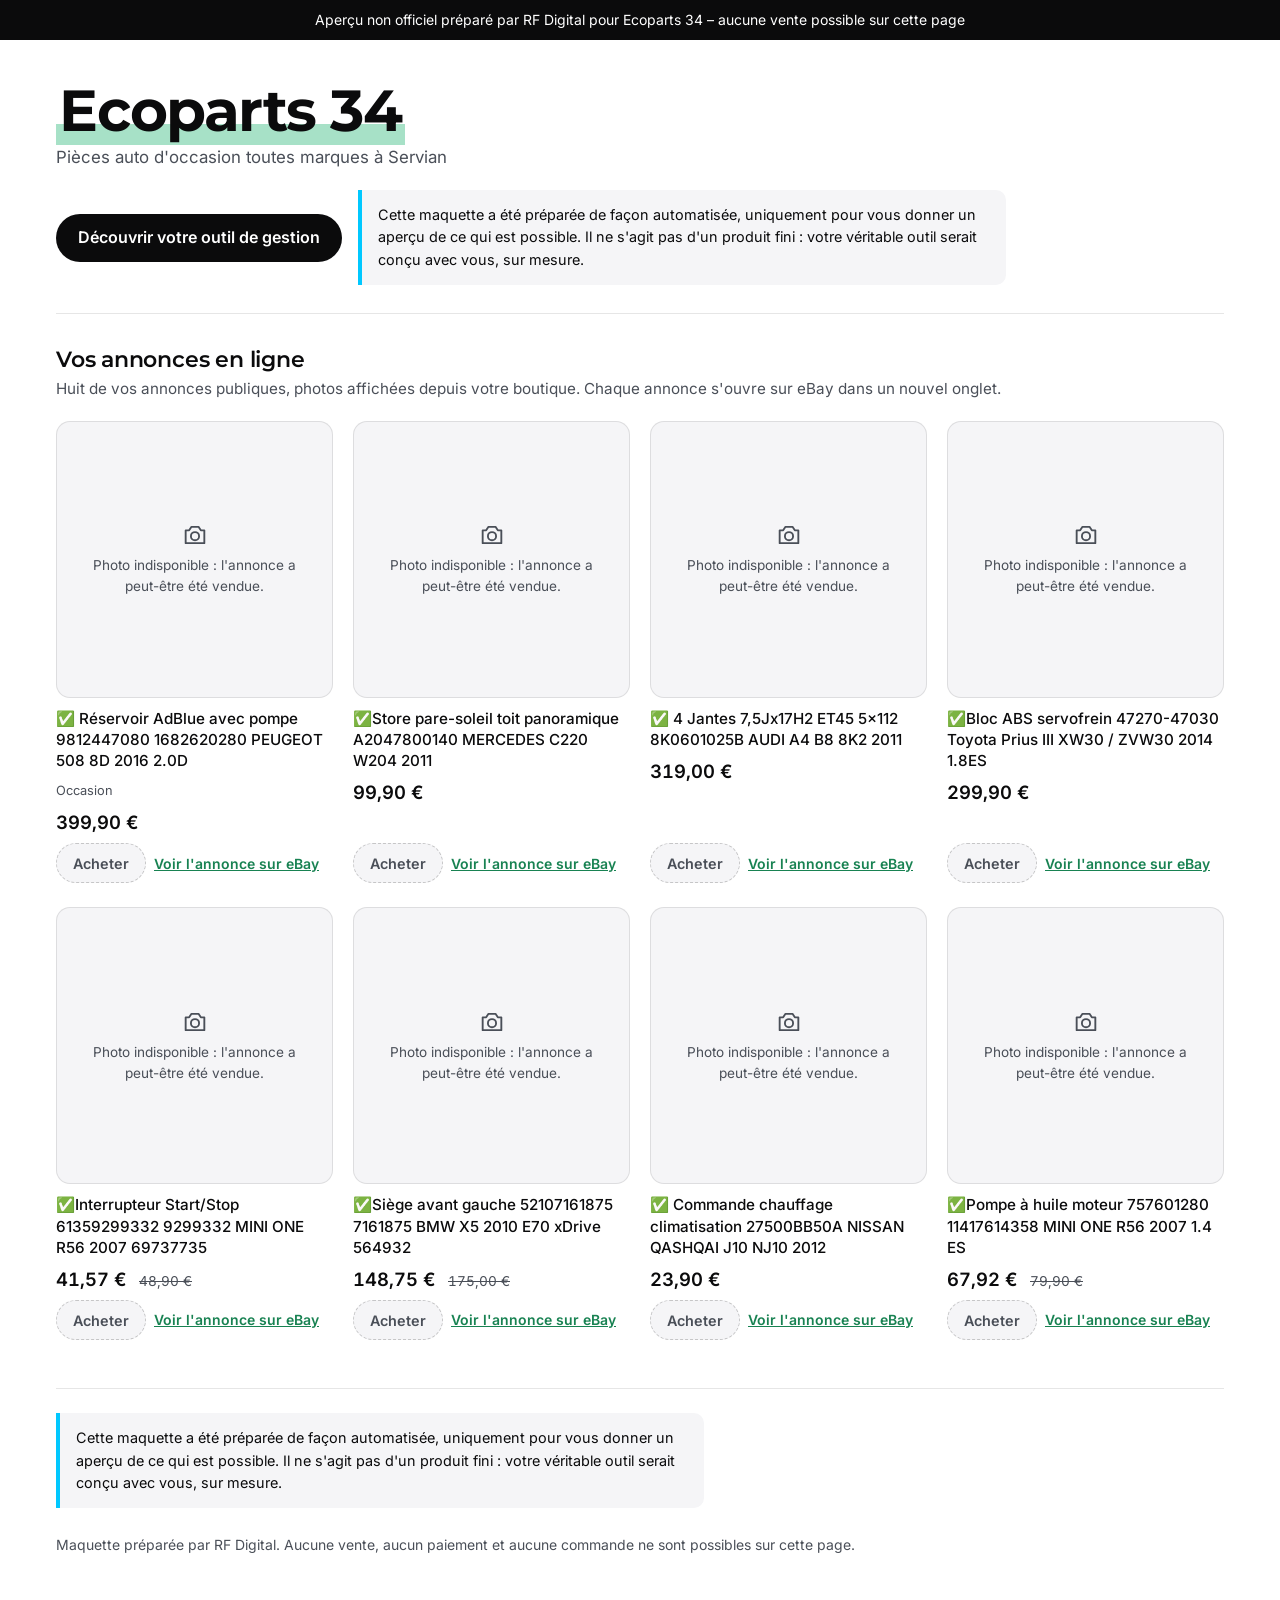
==== aw0zcpikzmxe0iu8fbo44axd/index.html @ 42fa00a5 "Pages d'aperçu" ====
<!doctype html>
<html lang="fr" data-theme="light">
<head>
<meta charset="utf-8">
<meta name="viewport" content="width=device-width, initial-scale=1">
<meta name="robots" content="noindex, nofollow">
<title>Ecoparts 34 – aperçu de boutique</title>
<link rel="stylesheet" href="../assets/css/maquette.css">
<style>:root { --accent: #22B573; --accent-doux: #A7E1C7; --accent-encre: #188252; }</style>
</head>
<body class="">
<p class="bandeau" role="note">Aperçu non officiel préparé par RF Digital pour Ecoparts 34 – aucune vente possible sur cette page</p>
<div class="b-page">
 <header class="b-tete">
  <div class="b-marque">
   <img class="b-logo" src="https://i.ebayimg.com/images/g/XvEAAOSwRB1nmhYE/s-l500.jpg" alt="Logo Ecoparts 34" referrerpolicy="no-referrer" onerror="this.remove()">
   <div>
    <h1 class="b-nom"><span>Ecoparts 34</span></h1>
    <p class="b-sous">Pièces auto d&#x27;occasion toutes marques à Servian</p>
   </div>
  </div>
  <div class="b-actions">
   <a class="btn" href="outil.html">Découvrir votre outil de gestion</a>
   <p class="avertissement">Cette maquette a été préparée de façon automatisée, uniquement pour vous donner un aperçu de ce qui est possible. Il ne s&#x27;agit pas d&#x27;un produit fini : votre véritable outil serait conçu avec vous, sur mesure.</p>
  </div>
 </header>

 <section class="b-section" aria-labelledby="t-annonces">
  <h2 id="t-annonces">Vos annonces en ligne</h2>
  <p>Huit de vos annonces publiques, photos affichées depuis votre boutique. Chaque annonce s'ouvre sur eBay dans un nouvel onglet.</p>
  <ul class="b-grille">
  <li class="b-carte">
   <a class="b-photo" href="https://www.ebay.fr/itm/366834408251" target="_blank" rel="noopener noreferrer" tabindex="-1" aria-hidden="true">
    <img src="https://i.ebayimg.com/images/g/AywAAeSwBpBrBKLU/s-l500.jpg" alt="" loading="lazy" referrerpolicy="no-referrer" onload="if(this.naturalWidth<=100&&this.naturalHeight<=100)this.onerror()" onerror="this.onerror=null;var p=this.parentNode;this.remove();p.insertAdjacentHTML('beforeend',document.getElementById('photo-absente').innerHTML)">
   </a>
   <h3 class="b-titre"><a href="https://www.ebay.fr/itm/366834408251" target="_blank" rel="noopener noreferrer">✅ Réservoir AdBlue avec pompe 9812447080 1682620280 PEUGEOT 508 8D 2016 2.0D<span class="sr"> (ouvre l'annonce sur eBay dans un nouvel onglet)</span></a></h3>
   <p class="b-etat">Occasion</p>
   <p class="b-prix">399,90 €</p>
   <div class="b-boutons">
    <button class="btn btn-petit b-acheter" type="button" disabled title="Aucune vente possible sur cette page">Acheter</button>
    <a class="b-voir" href="https://www.ebay.fr/itm/366834408251" target="_blank" rel="noopener noreferrer">Voir l'annonce sur eBay</a>
   </div>
  </li>
  <li class="b-carte">
   <a class="b-photo" href="https://www.ebay.fr/itm/366832559792" target="_blank" rel="noopener noreferrer" tabindex="-1" aria-hidden="true">
    <img src="https://i.ebayimg.com/images/g/ki4AAeSwKehrBDg2/s-l500.jpg" alt="" loading="lazy" referrerpolicy="no-referrer" onload="if(this.naturalWidth<=100&&this.naturalHeight<=100)this.onerror()" onerror="this.onerror=null;var p=this.parentNode;this.remove();p.insertAdjacentHTML('beforeend',document.getElementById('photo-absente').innerHTML)">
   </a>
   <h3 class="b-titre"><a href="https://www.ebay.fr/itm/366832559792" target="_blank" rel="noopener noreferrer">✅Store pare-soleil toit panoramique A2047800140 MERCEDES C220 W204 2011<span class="sr"> (ouvre l'annonce sur eBay dans un nouvel onglet)</span></a></h3>
   
   <p class="b-prix">99,90 €</p>
   <div class="b-boutons">
    <button class="btn btn-petit b-acheter" type="button" disabled title="Aucune vente possible sur cette page">Acheter</button>
    <a class="b-voir" href="https://www.ebay.fr/itm/366832559792" target="_blank" rel="noopener noreferrer">Voir l'annonce sur eBay</a>
   </div>
  </li>
  <li class="b-carte">
   <a class="b-photo" href="https://www.ebay.fr/itm/366835046026" target="_blank" rel="noopener noreferrer" tabindex="-1" aria-hidden="true">
    <img src="https://i.ebayimg.com/images/g/ow0AAeSwcodrBZpG/s-l500.jpg" alt="" loading="lazy" referrerpolicy="no-referrer" onload="if(this.naturalWidth<=100&&this.naturalHeight<=100)this.onerror()" onerror="this.onerror=null;var p=this.parentNode;this.remove();p.insertAdjacentHTML('beforeend',document.getElementById('photo-absente').innerHTML)">
   </a>
   <h3 class="b-titre"><a href="https://www.ebay.fr/itm/366835046026" target="_blank" rel="noopener noreferrer">✅ 4 Jantes 7,5Jx17H2 ET45 5x112 8K0601025B AUDI A4 B8 8K2 2011<span class="sr"> (ouvre l'annonce sur eBay dans un nouvel onglet)</span></a></h3>
   
   <p class="b-prix">319,00 €</p>
   <div class="b-boutons">
    <button class="btn btn-petit b-acheter" type="button" disabled title="Aucune vente possible sur cette page">Acheter</button>
    <a class="b-voir" href="https://www.ebay.fr/itm/366835046026" target="_blank" rel="noopener noreferrer">Voir l'annonce sur eBay</a>
   </div>
  </li>
  <li class="b-carte">
   <a class="b-photo" href="https://www.ebay.fr/itm/366832666476" target="_blank" rel="noopener noreferrer" tabindex="-1" aria-hidden="true">
    <img src="https://i.ebayimg.com/images/g/mv4AAeSwkTprA0pB/s-l500.jpg" alt="" loading="lazy" referrerpolicy="no-referrer" onload="if(this.naturalWidth<=100&&this.naturalHeight<=100)this.onerror()" onerror="this.onerror=null;var p=this.parentNode;this.remove();p.insertAdjacentHTML('beforeend',document.getElementById('photo-absente').innerHTML)">
   </a>
   <h3 class="b-titre"><a href="https://www.ebay.fr/itm/366832666476" target="_blank" rel="noopener noreferrer">✅Bloc ABS servofrein 47270-47030 Toyota Prius III XW30 / ZVW30 2014 1.8ES<span class="sr"> (ouvre l'annonce sur eBay dans un nouvel onglet)</span></a></h3>
   
   <p class="b-prix">299,90 €</p>
   <div class="b-boutons">
    <button class="btn btn-petit b-acheter" type="button" disabled title="Aucune vente possible sur cette page">Acheter</button>
    <a class="b-voir" href="https://www.ebay.fr/itm/366832666476" target="_blank" rel="noopener noreferrer">Voir l'annonce sur eBay</a>
   </div>
  </li>
  <li class="b-carte">
   <a class="b-photo" href="https://www.ebay.fr/itm/366706567723" target="_blank" rel="noopener noreferrer" tabindex="-1" aria-hidden="true">
    <img src="https://i.ebayimg.com/images/g/rUIAAeSwPWJo-nwL/s-l500.jpg" alt="" loading="lazy" referrerpolicy="no-referrer" onload="if(this.naturalWidth<=100&&this.naturalHeight<=100)this.onerror()" onerror="this.onerror=null;var p=this.parentNode;this.remove();p.insertAdjacentHTML('beforeend',document.getElementById('photo-absente').innerHTML)">
   </a>
   <h3 class="b-titre"><a href="https://www.ebay.fr/itm/366706567723" target="_blank" rel="noopener noreferrer">✅Interrupteur Start/Stop 61359299332 9299332 MINI ONE R56 2007 69737735<span class="sr"> (ouvre l'annonce sur eBay dans un nouvel onglet)</span></a></h3>
   
   <p class="b-prix">41,57 € <s aria-label="au lieu de 48,90 €">48,90 €</s></p>
   <div class="b-boutons">
    <button class="btn btn-petit b-acheter" type="button" disabled title="Aucune vente possible sur cette page">Acheter</button>
    <a class="b-voir" href="https://www.ebay.fr/itm/366706567723" target="_blank" rel="noopener noreferrer">Voir l'annonce sur eBay</a>
   </div>
  </li>
  <li class="b-carte">
   <a class="b-photo" href="https://www.ebay.fr/itm/366688761932" target="_blank" rel="noopener noreferrer" tabindex="-1" aria-hidden="true">
    <img src="https://i.ebayimg.com/images/g/D4gAAeSwxl5qq7mk/s-l500.jpg" alt="" loading="lazy" referrerpolicy="no-referrer" onload="if(this.naturalWidth<=100&&this.naturalHeight<=100)this.onerror()" onerror="this.onerror=null;var p=this.parentNode;this.remove();p.insertAdjacentHTML('beforeend',document.getElementById('photo-absente').innerHTML)">
   </a>
   <h3 class="b-titre"><a href="https://www.ebay.fr/itm/366688761932" target="_blank" rel="noopener noreferrer">✅Siège avant gauche 52107161875 7161875 BMW X5 2010 E70 xDrive 564932<span class="sr"> (ouvre l'annonce sur eBay dans un nouvel onglet)</span></a></h3>
   
   <p class="b-prix">148,75 € <s aria-label="au lieu de 175,00 €">175,00 €</s></p>
   <div class="b-boutons">
    <button class="btn btn-petit b-acheter" type="button" disabled title="Aucune vente possible sur cette page">Acheter</button>
    <a class="b-voir" href="https://www.ebay.fr/itm/366688761932" target="_blank" rel="noopener noreferrer">Voir l'annonce sur eBay</a>
   </div>
  </li>
  <li class="b-carte">
   <a class="b-photo" href="https://www.ebay.fr/itm/366797331532" target="_blank" rel="noopener noreferrer" tabindex="-1" aria-hidden="true">
    <img src="https://i.ebayimg.com/images/g/oWcAAeSwRHlq8hNI/s-l500.jpg" alt="" loading="lazy" referrerpolicy="no-referrer" onload="if(this.naturalWidth<=100&&this.naturalHeight<=100)this.onerror()" onerror="this.onerror=null;var p=this.parentNode;this.remove();p.insertAdjacentHTML('beforeend',document.getElementById('photo-absente').innerHTML)">
   </a>
   <h3 class="b-titre"><a href="https://www.ebay.fr/itm/366797331532" target="_blank" rel="noopener noreferrer">✅ Commande chauffage climatisation 27500BB50A NISSAN QASHQAI J10 NJ10 2012<span class="sr"> (ouvre l'annonce sur eBay dans un nouvel onglet)</span></a></h3>
   
   <p class="b-prix">23,90 €</p>
   <div class="b-boutons">
    <button class="btn btn-petit b-acheter" type="button" disabled title="Aucune vente possible sur cette page">Acheter</button>
    <a class="b-voir" href="https://www.ebay.fr/itm/366797331532" target="_blank" rel="noopener noreferrer">Voir l'annonce sur eBay</a>
   </div>
  </li>
  <li class="b-carte">
   <a class="b-photo" href="https://www.ebay.fr/itm/366706617928" target="_blank" rel="noopener noreferrer" tabindex="-1" aria-hidden="true">
    <img src="https://i.ebayimg.com/images/g/FGsAAeSwJYJqv-hn/s-l500.jpg" alt="" loading="lazy" referrerpolicy="no-referrer" onload="if(this.naturalWidth<=100&&this.naturalHeight<=100)this.onerror()" onerror="this.onerror=null;var p=this.parentNode;this.remove();p.insertAdjacentHTML('beforeend',document.getElementById('photo-absente').innerHTML)">
   </a>
   <h3 class="b-titre"><a href="https://www.ebay.fr/itm/366706617928" target="_blank" rel="noopener noreferrer">✅Pompe à huile moteur 757601280 11417614358 MINI ONE R56 2007 1.4 ES<span class="sr"> (ouvre l'annonce sur eBay dans un nouvel onglet)</span></a></h3>
   
   <p class="b-prix">67,92 € <s aria-label="au lieu de 79,90 €">79,90 €</s></p>
   <div class="b-boutons">
    <button class="btn btn-petit b-acheter" type="button" disabled title="Aucune vente possible sur cette page">Acheter</button>
    <a class="b-voir" href="https://www.ebay.fr/itm/366706617928" target="_blank" rel="noopener noreferrer">Voir l'annonce sur eBay</a>
   </div>
  </li>
  </ul>
 </section>

 <footer class="b-pied">
  <p class="avertissement">Cette maquette a été préparée de façon automatisée, uniquement pour vous donner un aperçu de ce qui est possible. Il ne s&#x27;agit pas d&#x27;un produit fini : votre véritable outil serait conçu avec vous, sur mesure.</p>
  <p>Maquette préparée par RF Digital. Aucune vente, aucun paiement et aucune commande ne sont possibles sur cette page.</p>
 </footer>
</div>
<template id="photo-absente"><span class="b-photo-absente"><svg viewBox="0 0 24 24" width="28" height="28" fill="none" stroke="currentColor" stroke-width="1.6" stroke-linecap="round" stroke-linejoin="round" aria-hidden="true"><path d="M4 8h3l2-3h6l2 3h3v11H4z"/><circle cx="12" cy="13" r="3.5"/></svg><span>Photo indisponible : l'annonce a peut-être été vendue.</span></span></template>
</body>
</html>
---- assets/css/maquette.css ----
/* Maquettes de prospection RF Digital : boutique (index.html) et outil de gestion (outil.html).
   Polices servies par le dépôt lui-même (aucune police ni script tiers). Aucun cookie, aucun traceur.
   L'accent de la société (--accent) sert aux aplats et aux filets ; le texte coloré utilise --accent-encre
   (version assombrie, contraste ≥ 4,5:1 sur blanc), calculée par le générateur. */

@font-face { font-family: "Inter"; font-weight: 400; font-display: swap; src: url("../fonts/inter-latin-400-normal.woff2") format("woff2"); }
@font-face { font-family: "Inter"; font-weight: 500; font-display: swap; src: url("../fonts/inter-latin-500-normal.woff2") format("woff2"); }
@font-face { font-family: "Inter"; font-weight: 600; font-display: swap; src: url("../fonts/inter-latin-600-normal.woff2") format("woff2"); }
@font-face { font-family: "Montserrat"; font-weight: 600; font-display: swap; src: url("../fonts/montserrat-latin-600-normal.woff2") format("woff2"); }
@font-face { font-family: "Montserrat"; font-weight: 700; font-display: swap; src: url("../fonts/montserrat-latin-700-normal.woff2") format("woff2"); }

:root {
  color-scheme: light;
  --encre: #0B0B0C;
  --encre-2: #4A4F58;
  --fond: #FFFFFF;
  --fond-2: #F5F5F7;
  --ligne: rgba(11, 11, 12, .1);
  --ligne-forte: rgba(11, 11, 12, .2);
  --rf-cyan: #00C8FF;
  --fictif: #6B4E00;
  --fictif-fond: #FFF4D6;
  --rayon: 14px;
}
*, *::before, *::after { box-sizing: border-box; }
html { -webkit-text-size-adjust: 100%; }
body {
  margin: 0; background: var(--fond); color: var(--encre);
  font: 400 1rem/1.55 "Inter", system-ui, -apple-system, "Segoe UI", Roboto, sans-serif;
}
img { max-width: 100%; }
a { color: inherit; }
:focus-visible { outline: 3px solid var(--encre); outline-offset: 2px; border-radius: 6px; }
[hidden] { display: none !important; }
.sr { position: absolute; width: 1px; height: 1px; margin: -1px; overflow: hidden; clip: rect(0 0 0 0); white-space: nowrap; }

/* ---------- Bandeau imposé ---------- */
.bandeau {
  margin: 0; padding: 10px 16px; background: var(--encre); color: #FFFFFF;
  font-size: .875rem; line-height: 1.4; text-align: center;
}

/* ---------- Avertissement imposé ---------- */
.avertissement {
  margin: 0; padding: 14px 16px; border-left: 4px solid var(--rf-cyan); background: var(--fond-2);
  border-radius: 0 10px 10px 0; font-size: .9rem; line-height: 1.55; color: var(--encre); max-width: 72ch;
}

/* ---------- Boutons ---------- */
.btn {
  display: inline-flex; align-items: center; justify-content: center; gap: 8px; min-height: 48px;
  padding: 12px 22px; border: 0; border-radius: 999px; background: var(--encre); color: #FFFFFF;
  font: 600 1rem/1.2 "Inter", system-ui, sans-serif; text-decoration: none; cursor: pointer;
}
.btn:hover { background: #2E323A; }
.btn-clair { background: var(--fond); color: var(--encre); border: 1px solid var(--ligne-forte); }
.btn-clair:hover { background: var(--fond-2); }
.btn-petit { min-height: 40px; padding: 8px 16px; font-size: .9rem; }

/* =====================================================================
   BOUTIQUE (index.html)
   ===================================================================== */
.b-page { max-width: 1200px; margin: 0 auto; padding: 0 16px 48px; }
.b-tete { display: grid; gap: 20px; padding: 40px 0 28px; border-bottom: 1px solid var(--ligne); }
.b-marque { display: flex; align-items: center; gap: 20px; flex-wrap: wrap; }
.b-logo { width: 96px; height: 96px; object-fit: contain; border-radius: 12px; background: #FFFFFF; border: 1px solid var(--ligne); }
.b-nom {
  margin: 0; font: 700 clamp(2.1rem, 6vw, 3.6rem)/1.05 "Montserrat", "Inter", system-ui, sans-serif;
  letter-spacing: -.025em; overflow-wrap: anywhere;
}
/* Trait d'accent sous le nom, comme un surligneur : la seule touche de couleur de la société. */
.b-nom span { background: linear-gradient(transparent 70%, var(--accent-doux) 70%); padding: 0 .06em; }
.b-sous { margin: 4px 0 0; color: var(--encre-2); font-size: 1.05rem; }
.b-actions { display: flex; flex-wrap: wrap; align-items: center; gap: 16px; }
.b-actions .avertissement { flex: 1 1 420px; }

.b-section { padding-top: 32px; }
.b-section h2 { margin: 0 0 4px; font: 600 1.35rem/1.25 "Montserrat", system-ui, sans-serif; letter-spacing: -.01em; }
.b-section > p { margin: 0 0 20px; color: var(--encre-2); font-size: .95rem; }

.b-grille { list-style: none; margin: 0; padding: 0; display: grid; gap: 24px 20px; grid-template-columns: repeat(auto-fill, minmax(220px, 1fr)); }
.b-carte { display: flex; flex-direction: column; gap: 10px; min-width: 0; }
.b-photo {
  position: relative; display: block; aspect-ratio: 1; border-radius: var(--rayon); overflow: hidden;
  background: var(--fond-2); border: 1px solid var(--ligne);
}
.b-photo img { width: 100%; height: 100%; object-fit: contain; display: block; }
/* Remplacement propre si la photo ne s'affiche plus (annonce vendue ou retirée). */
.b-photo-absente {
  position: absolute; inset: 0; display: grid; place-content: center; gap: 6px; padding: 16px; text-align: center;
  color: var(--encre-2); font-size: .85rem;
}
.b-photo-absente svg { margin: 0 auto; }
.b-titre { margin: 0; font-size: .95rem; font-weight: 500; line-height: 1.4; }
.b-titre a { text-decoration: none; }
.b-titre a:hover { text-decoration: underline; text-underline-offset: .18em; }
.b-etat { margin: 0; font-size: .8rem; color: var(--encre-2); }
.b-prix { margin: 0; font: 600 1.15rem/1.2 "Inter", system-ui, sans-serif; font-variant-numeric: tabular-nums; }
.b-prix s { margin-left: 8px; font-size: .85rem; font-weight: 400; color: var(--encre-2); }
.b-boutons { display: flex; flex-wrap: wrap; gap: 8px; margin-top: auto; }
.b-acheter[disabled] { background: var(--fond-2); color: var(--encre-2); border: 1px dashed var(--ligne-forte); cursor: not-allowed; }
.b-voir { font-size: .875rem; min-height: 40px; display: inline-flex; align-items: center; color: var(--accent-encre); font-weight: 600; }

.b-pied { margin-top: 48px; padding-top: 24px; border-top: 1px solid var(--ligne); display: grid; gap: 12px; color: var(--encre-2); font-size: .875rem; }

@media (max-width: 520px) {
  .b-tete { padding-top: 28px; }
  .b-logo { width: 72px; height: 72px; }
  .b-grille { grid-template-columns: repeat(2, minmax(0, 1fr)); gap: 20px 12px; }
  .b-titre { font-size: .875rem; }
  .b-boutons .btn { width: 100%; }
}

/* =====================================================================
   OUTIL DE GESTION (outil.html) — charte RF Digital
   ===================================================================== */
.o-corps { background: var(--fond-2); }
.o-cadre { display: grid; grid-template-columns: 248px minmax(0, 1fr); min-height: 100vh; }
.o-menu {
  position: sticky; top: 0; align-self: start; height: 100vh; overflow-y: auto;
  padding: 24px 16px; background: rgba(255, 255, 255, .86); border-right: 1px solid var(--ligne);
  backdrop-filter: saturate(180%) blur(12px); -webkit-backdrop-filter: saturate(180%) blur(12px);
}
.o-qui { padding: 0 8px 20px; }
.o-qui strong { display: block; font: 700 1.05rem/1.25 "Montserrat", system-ui, sans-serif; overflow-wrap: anywhere; }
.o-qui span { font-size: .85rem; color: var(--encre-2); }
.o-menu ul { list-style: none; margin: 0; padding: 0; display: grid; gap: 2px; }
.o-menu a {
  display: flex; align-items: center; gap: 10px; min-height: 40px; padding: 8px 10px; border-radius: 10px;
  text-decoration: none; font-size: .95rem; font-weight: 500; color: var(--encre);
}
.o-menu a:hover { background: var(--fond-2); }
.o-menu a[aria-current="true"] { background: var(--encre); color: #FFFFFF; }
.o-menu a svg { flex: none; }
.o-menu .o-sep { margin: 12px 10px 6px; font-size: .78rem; color: var(--encre-2); }
.o-menu .o-retour { margin-top: 20px; font-size: .875rem; color: var(--encre-2); }

.o-main { min-width: 0; padding: 0 0 64px; }
.o-haut { padding: 28px 32px 8px; display: grid; gap: 14px; max-width: 1040px; }
.o-haut h1 { margin: 0; font: 700 clamp(1.6rem, 3.4vw, 2.2rem)/1.15 "Montserrat", system-ui, sans-serif; letter-spacing: -.02em; }
.o-haut .o-intro { margin: 0; color: var(--encre-2); max-width: 68ch; }

.o-bloc { margin: 20px 32px 0; max-width: 1040px; padding: 28px; background: var(--fond); border-radius: 20px; border: 1px solid var(--ligne); scroll-margin-top: 16px; }
.o-bloc-tete { display: flex; flex-wrap: wrap; align-items: baseline; justify-content: space-between; gap: 8px 16px; margin-bottom: 6px; }
.o-bloc h2 { margin: 0; font: 700 1.3rem/1.25 "Montserrat", system-ui, sans-serif; letter-spacing: -.01em; }
.o-bloc-intro { margin: 0 0 20px; color: var(--encre-2); max-width: 68ch; font-size: .95rem; }

.fictif {
  display: inline-flex; align-items: center; gap: 6px; padding: 3px 10px; border-radius: 999px;
  background: var(--fictif-fond); color: var(--fictif); font-size: .78rem; font-weight: 600; white-space: nowrap;
}
.reel { display: inline-flex; align-items: center; gap: 6px; padding: 3px 10px; border-radius: 999px; background: #E6F9FF; color: #00536B; font-size: .78rem; font-weight: 600; white-space: nowrap; }

/* Démo 2 dans l'outil : on garde le bloc tel quel, sans fond propre. */
.o-demo .rfd-badge { display: none; }
.o-demo .rfd-titre { display: none; }
.o-demo { max-width: 640px; }

/* ---------- Boîte de réception ---------- */
.o-boite { display: grid; grid-template-columns: minmax(0, 320px) minmax(0, 1fr); border: 1px solid var(--ligne); border-radius: var(--rayon); overflow: hidden; min-height: 380px; }
.o-fils { list-style: none; margin: 0; padding: 0; border-right: 1px solid var(--ligne); background: var(--fond); }
.o-fils button {
  width: 100%; display: grid; gap: 2px; padding: 12px 14px; border: 0; border-bottom: 1px solid var(--ligne);
  background: none; text-align: left; cursor: pointer; font: inherit; color: inherit;
}
.o-fils button[aria-selected="true"] { background: var(--fond-2); box-shadow: inset 3px 0 0 var(--encre); }
.o-fil-l1 { display: flex; justify-content: space-between; gap: 8px; font-size: .875rem; font-weight: 600; }
.o-fil-l1 span:last-child { font-weight: 400; color: var(--encre-2); white-space: nowrap; }
.o-fil-objet { font-size: .85rem; white-space: nowrap; overflow: hidden; text-overflow: ellipsis; }
.o-fil-plat { font-size: .78rem; color: var(--encre-2); }
.o-lecture { padding: 18px 20px; display: grid; align-content: start; gap: 14px; background: var(--fond-2); }
.o-bulle { margin: 0; padding: 12px 14px; border-radius: 14px; background: var(--fond); border: 1px solid var(--ligne); max-width: 60ch; }
.o-bulle b { display: block; margin-bottom: 4px; font-size: .8rem; color: var(--encre-2); font-weight: 600; }
.o-proposition { padding: 14px; border-radius: 14px; background: var(--fond); border: 1.5px solid var(--encre); display: grid; gap: 10px; }
.o-proposition b { font-size: .8rem; }
.o-proposition textarea {
  width: 100%; min-height: 110px; padding: 10px 12px; border: 1px solid var(--ligne-forte); border-radius: 10px;
  font: 400 16px/1.45 "Inter", system-ui, sans-serif; color: var(--encre); resize: vertical;
}
.o-ligne-btn { display: flex; flex-wrap: wrap; gap: 8px; align-items: center; }
.o-confirme { margin: 0; font-size: .9rem; font-weight: 600; }

/* ---------- Commandes ---------- */
.o-onglets { display: flex; gap: 6px; flex-wrap: wrap; margin-bottom: 16px; }
.o-onglets button {
  min-height: 40px; padding: 8px 14px; border: 1px solid var(--ligne-forte); border-radius: 999px; background: var(--fond);
  font: 600 .875rem "Inter", system-ui, sans-serif; color: var(--encre); cursor: pointer;
}
.o-onglets button[aria-selected="true"] { background: var(--encre); border-color: var(--encre); color: #FFFFFF; }
.o-onglets .o-nb { font-variant-numeric: tabular-nums; opacity: .7; margin-left: 4px; }
.o-table { width: 100%; border-collapse: collapse; font-size: .9rem; }
.o-table th { text-align: left; font-weight: 600; font-size: .8rem; color: var(--encre-2); padding: 8px 10px; border-bottom: 1px solid var(--ligne-forte); }
.o-table td { padding: 12px 10px; border-bottom: 1px solid var(--ligne); vertical-align: middle; }
.o-table td.o-num { font-variant-numeric: tabular-nums; white-space: nowrap; }
.o-mini { width: 44px; height: 44px; object-fit: contain; border-radius: 8px; background: var(--fond-2); border: 1px solid var(--ligne); vertical-align: middle; }
.o-article { display: flex; align-items: center; gap: 10px; min-width: 0; }
.o-article span { min-width: 0; overflow: hidden; text-overflow: ellipsis; display: -webkit-box; -webkit-line-clamp: 2; -webkit-box-orient: vertical; }
.o-vide { margin: 0; padding: 24px; text-align: center; color: var(--encre-2); }

.o-prepa { margin-top: 20px; padding: 20px; border-radius: var(--rayon); background: var(--fond-2); display: grid; gap: 16px; }
.o-prepa h3 { margin: 0; font: 600 1.05rem/1.3 "Montserrat", system-ui, sans-serif; }
.o-etapes { list-style: none; margin: 0; padding: 0; display: flex; flex-wrap: wrap; gap: 8px; }
.o-etapes li { padding: 4px 12px; border-radius: 999px; border: 1px solid var(--ligne-forte); font-size: .8rem; color: var(--encre-2); background: var(--fond); }
.o-etapes li[data-fait] { background: var(--encre); color: #FFFFFF; border-color: var(--encre); }
.o-photos { display: grid; grid-template-columns: repeat(3, minmax(0, 1fr)); gap: 10px; }
.o-photos figure { margin: 0; aspect-ratio: 1; border-radius: 12px; border: 1.5px dashed var(--ligne-forte); display: grid; place-content: center; gap: 4px; text-align: center; font-size: .78rem; color: var(--encre-2); background: var(--fond); overflow: hidden; }
.o-photos figure img { width: 100%; height: 100%; object-fit: contain; }
.o-photos figure.o-ok { border-style: solid; border-color: var(--encre); color: var(--encre); }
.o-mesures { display: grid; grid-template-columns: repeat(4, minmax(0, 1fr)); gap: 10px; }
.o-mesures label { display: grid; gap: 4px; font-size: .8rem; font-weight: 600; }
.o-mesures input { min-height: 44px; padding: 8px 10px; border: 1px solid var(--ligne-forte); border-radius: 10px; font: 400 16px "Inter", system-ui, sans-serif; width: 100%; }
.o-etiquette { padding: 16px; border-radius: 12px; background: var(--fond); border: 1.5px solid var(--encre); display: grid; gap: 6px; font-size: .875rem; max-width: 420px; }
.o-etiquette .o-code { height: 40px; background: repeating-linear-gradient(90deg, var(--encre) 0 2px, transparent 2px 4px, var(--encre) 4px 5px, transparent 5px 8px); border-radius: 2px; }
.o-message-client { margin: 0; padding: 14px; border-radius: 12px; background: var(--fond); border: 1px solid var(--ligne); white-space: pre-line; font-size: .9rem; max-width: 64ch; }

/* ---------- Stock, compatibilité, factures ---------- */
.o-recherche { display: flex; gap: 8px; flex-wrap: wrap; margin-bottom: 14px; }
.o-recherche input { flex: 1 1 260px; min-height: 48px; padding: 10px 14px; border: 1px solid var(--ligne-forte); border-radius: 12px; font: 400 16px "Inter", system-ui, sans-serif; }
.o-resultat { padding: 16px; border-radius: var(--rayon); background: var(--fond-2); display: grid; gap: 8px; font-size: .9rem; }
.o-resultat ul { margin: 0; padding-left: 18px; }
.o-pastille { display: inline-block; padding: 2px 10px; border-radius: 999px; font-size: .78rem; font-weight: 600; background: var(--fond-2); white-space: nowrap; }
.o-pastille-ok { background: #E7F6EC; color: #1E6B35; }

.o-pied { margin: 28px 32px 0; max-width: 1040px; display: grid; gap: 14px; }
.o-pied p { margin: 0; color: var(--encre-2); font-size: .9rem; }

@media (max-width: 900px) {
  .o-cadre { grid-template-columns: minmax(0, 1fr); }
  .o-menu {
    position: sticky; top: 0; z-index: 5; height: auto; padding: 10px 12px; border-right: 0; border-bottom: 1px solid var(--ligne);
    display: grid; grid-template-columns: minmax(0, 1fr); gap: 8px; min-width: 0;
  }
  .o-qui { padding: 0 4px; }
  .o-qui span, .o-menu .o-sep, .o-menu .o-retour { display: none; }
  .o-menu ul { display: flex; gap: 4px; overflow-x: auto; scrollbar-width: none; -webkit-overflow-scrolling: touch; }
  .o-menu ul::-webkit-scrollbar { display: none; }
  .o-menu a { white-space: nowrap; font-size: .875rem; min-height: 36px; padding: 6px 12px; }
  .o-menu a svg { display: none; }
  .o-haut { padding: 20px 16px 4px; }
  .o-bloc { margin: 16px 12px 0; padding: 20px 16px; border-radius: 16px; scroll-margin-top: 110px; }
  .o-pied { margin: 24px 16px 0; }
  .o-boite { grid-template-columns: minmax(0, 1fr); }
  .o-fils { border-right: 0; border-bottom: 1px solid var(--ligne); }
  .o-mesures { grid-template-columns: repeat(2, minmax(0, 1fr)); }
  .o-table .o-masque { display: none; }
  .o-table { table-layout: fixed; font-size: .85rem; }
  .o-table th, .o-table td { padding: 10px 6px; }
  .o-table td.o-num { white-space: normal; overflow-wrap: anywhere; }
  .o-table th.o-large { width: 44%; }
  .o-table .btn-petit { white-space: normal; padding: 8px 10px; font-size: .8rem; line-height: 1.2; width: 100%; border-radius: 12px; }
  .o-table .o-pastille { white-space: normal; }
  .o-article { flex-direction: column; align-items: flex-start; gap: 6px; }
}
@media (prefers-reduced-motion: reduce) { * { scroll-behavior: auto !important; } }
html { scroll-behavior: smooth; }
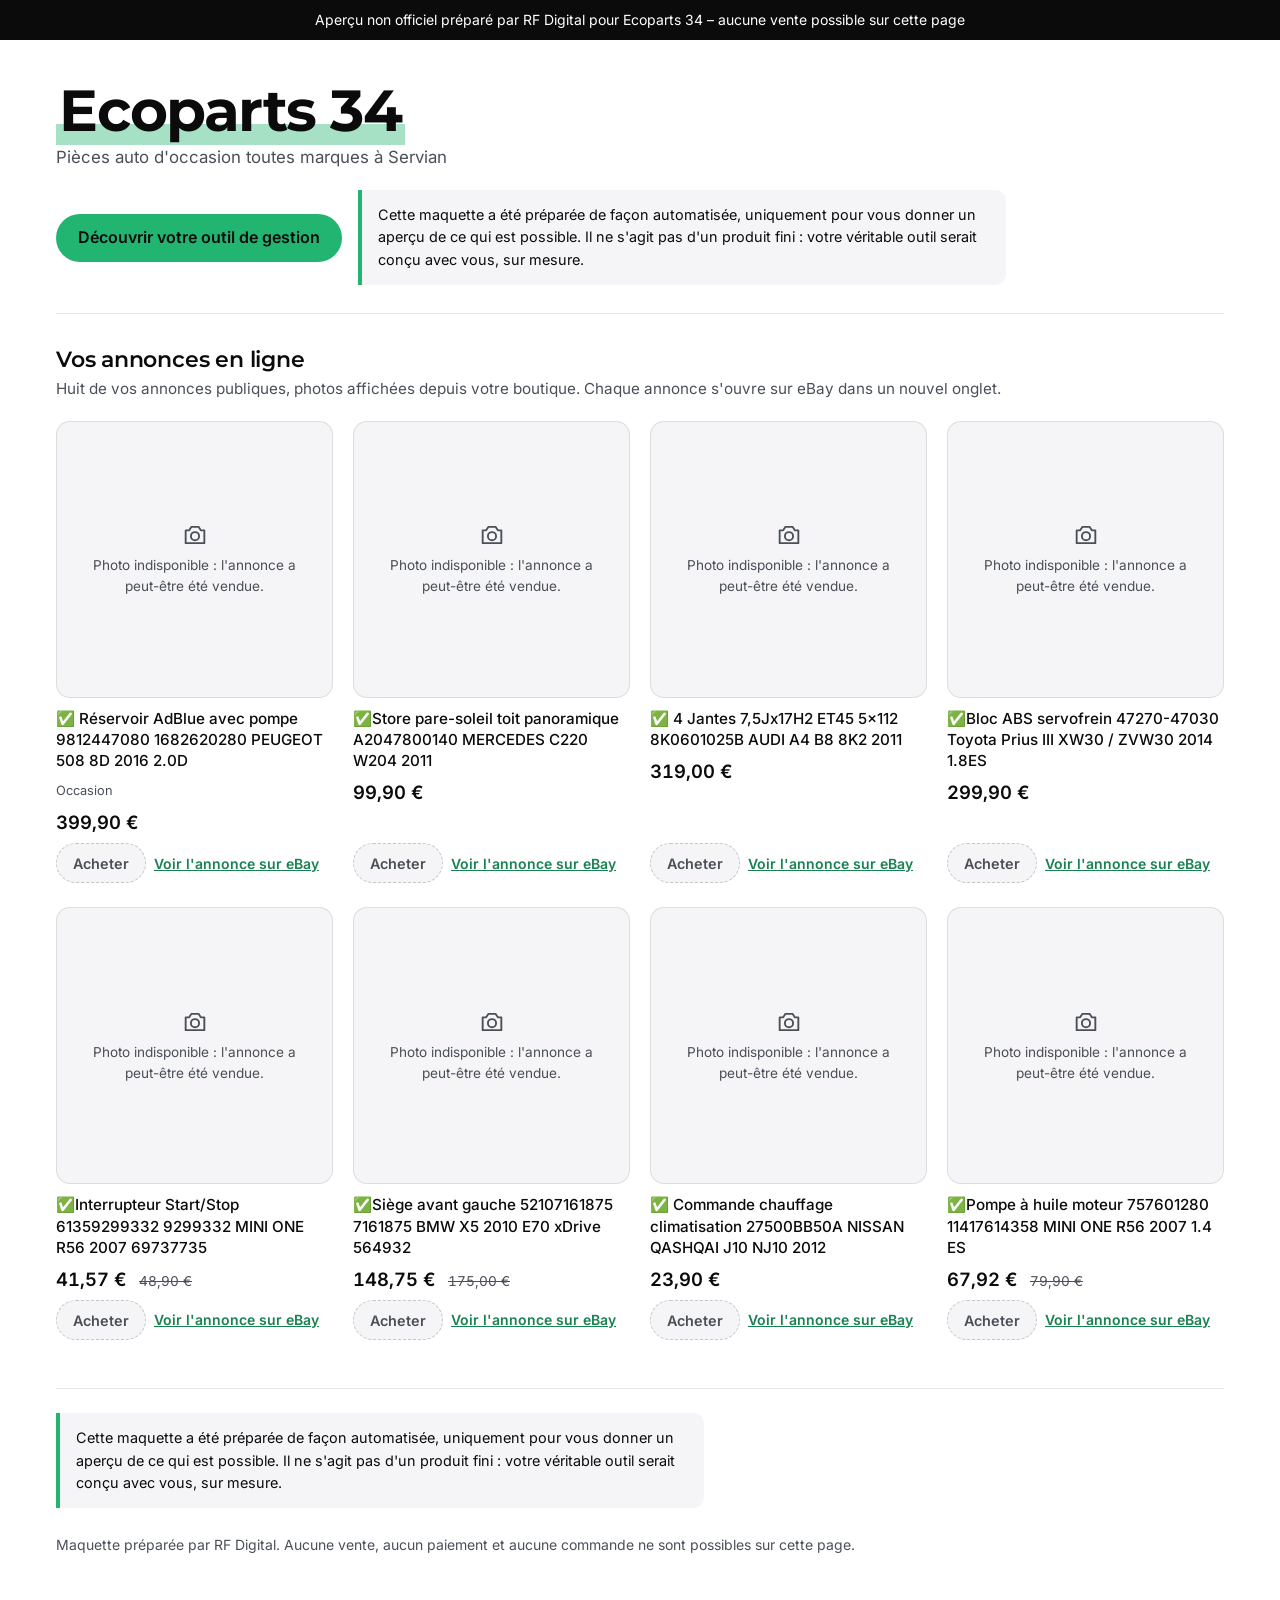
==== commit c810d6ef: "Mise à jour des pages d'aperçu" ====
--- a/aw0zcpikzmxe0iu8fbo44axd/index.html
+++ b/aw0zcpikzmxe0iu8fbo44axd/index.html
@@ -6,7 +6,7 @@
 <meta name="robots" content="noindex, nofollow">
 <title>Ecoparts 34 – aperçu de boutique</title>
 <link rel="stylesheet" href="../assets/css/maquette.css">
-<style>:root { --accent: #22B573; --accent-doux: #A7E1C7; --accent-encre: #188252; }</style>
+<style>:root { --accent: #21B571; --sur-accent: #0B0B0C; --accent-encre: #188251; --accent-doux: #A6E1C6; --accent-pale: #E4F6EE; --accent-fonce: #1EA366; }</style>
 </head>
 <body class="">
 <p class="bandeau" role="note">Aperçu non officiel préparé par RF Digital pour Ecoparts 34 – aucune vente possible sur cette page</p>
--- a/assets/css/maquette.css
+++ b/assets/css/maquette.css
@@ -17,7 +17,9 @@
   --fond-2: #F5F5F7;
   --ligne: rgba(11, 11, 12, .1);
   --ligne-forte: rgba(11, 11, 12, .2);
-  --rf-cyan: #00C8FF;
+  /* Couleurs de la société : --accent, --sur-accent, --accent-encre, --accent-doux, --accent-pale, --accent-fonce
+     (écrites dans chaque page par le générateur). Valeurs de secours neutres ci-dessous. Aucun bleu RF Digital. */
+  --accent: #2E3238; --sur-accent: #FFFFFF; --accent-encre: #2E3238; --accent-doux: #ABADAF; --accent-pale: #E5E6E7; --accent-fonce: #272A30;
   --fictif: #6B4E00;
   --fictif-fond: #FFF4D6;
   --rayon: 14px;
@@ -30,7 +32,7 @@
 }
 img { max-width: 100%; }
 a { color: inherit; }
-:focus-visible { outline: 3px solid var(--encre); outline-offset: 2px; border-radius: 6px; }
+:focus-visible { outline: 3px solid var(--accent-encre); outline-offset: 2px; border-radius: 6px; }
 [hidden] { display: none !important; }
 .sr { position: absolute; width: 1px; height: 1px; margin: -1px; overflow: hidden; clip: rect(0 0 0 0); white-space: nowrap; }
 
@@ -42,17 +44,17 @@
 
 /* ---------- Avertissement imposé ---------- */
 .avertissement {
-  margin: 0; padding: 14px 16px; border-left: 4px solid var(--rf-cyan); background: var(--fond-2);
+  margin: 0; padding: 14px 16px; border-left: 4px solid var(--accent); background: var(--fond-2);
   border-radius: 0 10px 10px 0; font-size: .9rem; line-height: 1.55; color: var(--encre); max-width: 72ch;
 }
 
 /* ---------- Boutons ---------- */
 .btn {
   display: inline-flex; align-items: center; justify-content: center; gap: 8px; min-height: 48px;
-  padding: 12px 22px; border: 0; border-radius: 999px; background: var(--encre); color: #FFFFFF;
+  padding: 12px 22px; border: 0; border-radius: 999px; background: var(--accent); color: var(--sur-accent);
   font: 600 1rem/1.2 "Inter", system-ui, sans-serif; text-decoration: none; cursor: pointer;
 }
-.btn:hover { background: #2E323A; }
+.btn:hover { background: var(--accent-fonce); }
 .btn-clair { background: var(--fond); color: var(--encre); border: 1px solid var(--ligne-forte); }
 .btn-clair:hover { background: var(--fond-2); }
 .btn-petit { min-height: 40px; padding: 8px 16px; font-size: .9rem; }
@@ -130,7 +132,7 @@
   text-decoration: none; font-size: .95rem; font-weight: 500; color: var(--encre);
 }
 .o-menu a:hover { background: var(--fond-2); }
-.o-menu a[aria-current="true"] { background: var(--encre); color: #FFFFFF; }
+.o-menu a[aria-current="true"] { background: var(--accent); color: var(--sur-accent); }
 .o-menu a svg { flex: none; }
 .o-menu .o-sep { margin: 12px 10px 6px; font-size: .78rem; color: var(--encre-2); }
 .o-menu .o-retour { margin-top: 20px; font-size: .875rem; color: var(--encre-2); }
@@ -149,7 +151,7 @@
   display: inline-flex; align-items: center; gap: 6px; padding: 3px 10px; border-radius: 999px;
   background: var(--fictif-fond); color: var(--fictif); font-size: .78rem; font-weight: 600; white-space: nowrap;
 }
-.reel { display: inline-flex; align-items: center; gap: 6px; padding: 3px 10px; border-radius: 999px; background: #E6F9FF; color: #00536B; font-size: .78rem; font-weight: 600; white-space: nowrap; }
+.reel { display: inline-flex; align-items: center; gap: 6px; padding: 3px 10px; border-radius: 999px; background: var(--accent-pale); color: var(--accent-encre); font-size: .78rem; font-weight: 600; white-space: nowrap; }
 
 /* Démo 2 dans l'outil : on garde le bloc tel quel, sans fond propre. */
 .o-demo .rfd-badge { display: none; }
@@ -163,7 +165,7 @@
   width: 100%; display: grid; gap: 2px; padding: 12px 14px; border: 0; border-bottom: 1px solid var(--ligne);
   background: none; text-align: left; cursor: pointer; font: inherit; color: inherit;
 }
-.o-fils button[aria-selected="true"] { background: var(--fond-2); box-shadow: inset 3px 0 0 var(--encre); }
+.o-fils button[aria-selected="true"] { background: var(--accent-pale); box-shadow: inset 4px 0 0 var(--accent); }
 .o-fil-l1 { display: flex; justify-content: space-between; gap: 8px; font-size: .875rem; font-weight: 600; }
 .o-fil-l1 span:last-child { font-weight: 400; color: var(--encre-2); white-space: nowrap; }
 .o-fil-objet { font-size: .85rem; white-space: nowrap; overflow: hidden; text-overflow: ellipsis; }
@@ -171,7 +173,7 @@
 .o-lecture { padding: 18px 20px; display: grid; align-content: start; gap: 14px; background: var(--fond-2); }
 .o-bulle { margin: 0; padding: 12px 14px; border-radius: 14px; background: var(--fond); border: 1px solid var(--ligne); max-width: 60ch; }
 .o-bulle b { display: block; margin-bottom: 4px; font-size: .8rem; color: var(--encre-2); font-weight: 600; }
-.o-proposition { padding: 14px; border-radius: 14px; background: var(--fond); border: 1.5px solid var(--encre); display: grid; gap: 10px; }
+.o-proposition { padding: 14px; border-radius: 14px; background: var(--fond); border: 1.5px solid var(--accent); display: grid; gap: 10px; }
 .o-proposition b { font-size: .8rem; }
 .o-proposition textarea {
   width: 100%; min-height: 110px; padding: 10px 12px; border: 1px solid var(--ligne-forte); border-radius: 10px;
@@ -186,7 +188,7 @@
   min-height: 40px; padding: 8px 14px; border: 1px solid var(--ligne-forte); border-radius: 999px; background: var(--fond);
   font: 600 .875rem "Inter", system-ui, sans-serif; color: var(--encre); cursor: pointer;
 }
-.o-onglets button[aria-selected="true"] { background: var(--encre); border-color: var(--encre); color: #FFFFFF; }
+.o-onglets button[aria-selected="true"] { background: var(--accent); border-color: var(--accent); color: var(--sur-accent); }
 .o-onglets .o-nb { font-variant-numeric: tabular-nums; opacity: .7; margin-left: 4px; }
 .o-table { width: 100%; border-collapse: collapse; font-size: .9rem; }
 .o-table th { text-align: left; font-weight: 600; font-size: .8rem; color: var(--encre-2); padding: 8px 10px; border-bottom: 1px solid var(--ligne-forte); }
@@ -201,15 +203,15 @@
 .o-prepa h3 { margin: 0; font: 600 1.05rem/1.3 "Montserrat", system-ui, sans-serif; }
 .o-etapes { list-style: none; margin: 0; padding: 0; display: flex; flex-wrap: wrap; gap: 8px; }
 .o-etapes li { padding: 4px 12px; border-radius: 999px; border: 1px solid var(--ligne-forte); font-size: .8rem; color: var(--encre-2); background: var(--fond); }
-.o-etapes li[data-fait] { background: var(--encre); color: #FFFFFF; border-color: var(--encre); }
+.o-etapes li[data-fait] { background: var(--accent); color: var(--sur-accent); border-color: var(--accent); }
 .o-photos { display: grid; grid-template-columns: repeat(3, minmax(0, 1fr)); gap: 10px; }
 .o-photos figure { margin: 0; aspect-ratio: 1; border-radius: 12px; border: 1.5px dashed var(--ligne-forte); display: grid; place-content: center; gap: 4px; text-align: center; font-size: .78rem; color: var(--encre-2); background: var(--fond); overflow: hidden; }
 .o-photos figure img { width: 100%; height: 100%; object-fit: contain; }
-.o-photos figure.o-ok { border-style: solid; border-color: var(--encre); color: var(--encre); }
+.o-photos figure.o-ok { border-style: solid; border-color: var(--accent); color: var(--encre); }
 .o-mesures { display: grid; grid-template-columns: repeat(4, minmax(0, 1fr)); gap: 10px; }
 .o-mesures label { display: grid; gap: 4px; font-size: .8rem; font-weight: 600; }
 .o-mesures input { min-height: 44px; padding: 8px 10px; border: 1px solid var(--ligne-forte); border-radius: 10px; font: 400 16px "Inter", system-ui, sans-serif; width: 100%; }
-.o-etiquette { padding: 16px; border-radius: 12px; background: var(--fond); border: 1.5px solid var(--encre); display: grid; gap: 6px; font-size: .875rem; max-width: 420px; }
+.o-etiquette { padding: 16px; border-radius: 12px; background: var(--fond); border: 1.5px solid var(--accent); display: grid; gap: 6px; font-size: .875rem; max-width: 420px; }
 .o-etiquette .o-code { height: 40px; background: repeating-linear-gradient(90deg, var(--encre) 0 2px, transparent 2px 4px, var(--encre) 4px 5px, transparent 5px 8px); border-radius: 2px; }
 .o-message-client { margin: 0; padding: 14px; border-radius: 12px; background: var(--fond); border: 1px solid var(--ligne); white-space: pre-line; font-size: .9rem; max-width: 64ch; }
 
@@ -219,7 +221,7 @@
 .o-resultat { padding: 16px; border-radius: var(--rayon); background: var(--fond-2); display: grid; gap: 8px; font-size: .9rem; }
 .o-resultat ul { margin: 0; padding-left: 18px; }
 .o-pastille { display: inline-block; padding: 2px 10px; border-radius: 999px; font-size: .78rem; font-weight: 600; background: var(--fond-2); white-space: nowrap; }
-.o-pastille-ok { background: #E7F6EC; color: #1E6B35; }
+.o-pastille-ok { background: var(--accent-pale); color: var(--accent-encre); }
 
 .o-pied { margin: 28px 32px 0; max-width: 1040px; display: grid; gap: 14px; }
 .o-pied p { margin: 0; color: var(--encre-2); font-size: .9rem; }
@@ -253,3 +255,13 @@
 }
 @media (prefers-reduced-motion: reduce) { * { scroll-behavior: auto !important; } }
 html { scroll-behavior: smooth; }
+
+/* ---------- Démo 2 aux couleurs de la société (remplace le bleu RF Digital du bloc d'origine) ---------- */
+.o-demo .rfd {
+  --rfd-accent: var(--accent); --rfd-accent-doux: var(--accent-pale);
+  --rfd-btn-bg: var(--accent); --rfd-btn-text: var(--sur-accent); --rfd-btn-hover: var(--accent-fonce);
+  --rfd-focus: var(--accent-encre);
+}
+.o-demo .rfd-annonce { --rfd-a-p2: var(--accent); }
+.o-demo .rfd-a-logo[data-p="ventelia"] { color: var(--sur-accent); }
+.o-demo .rfd-a-cta a { color: var(--accent-encre); }
